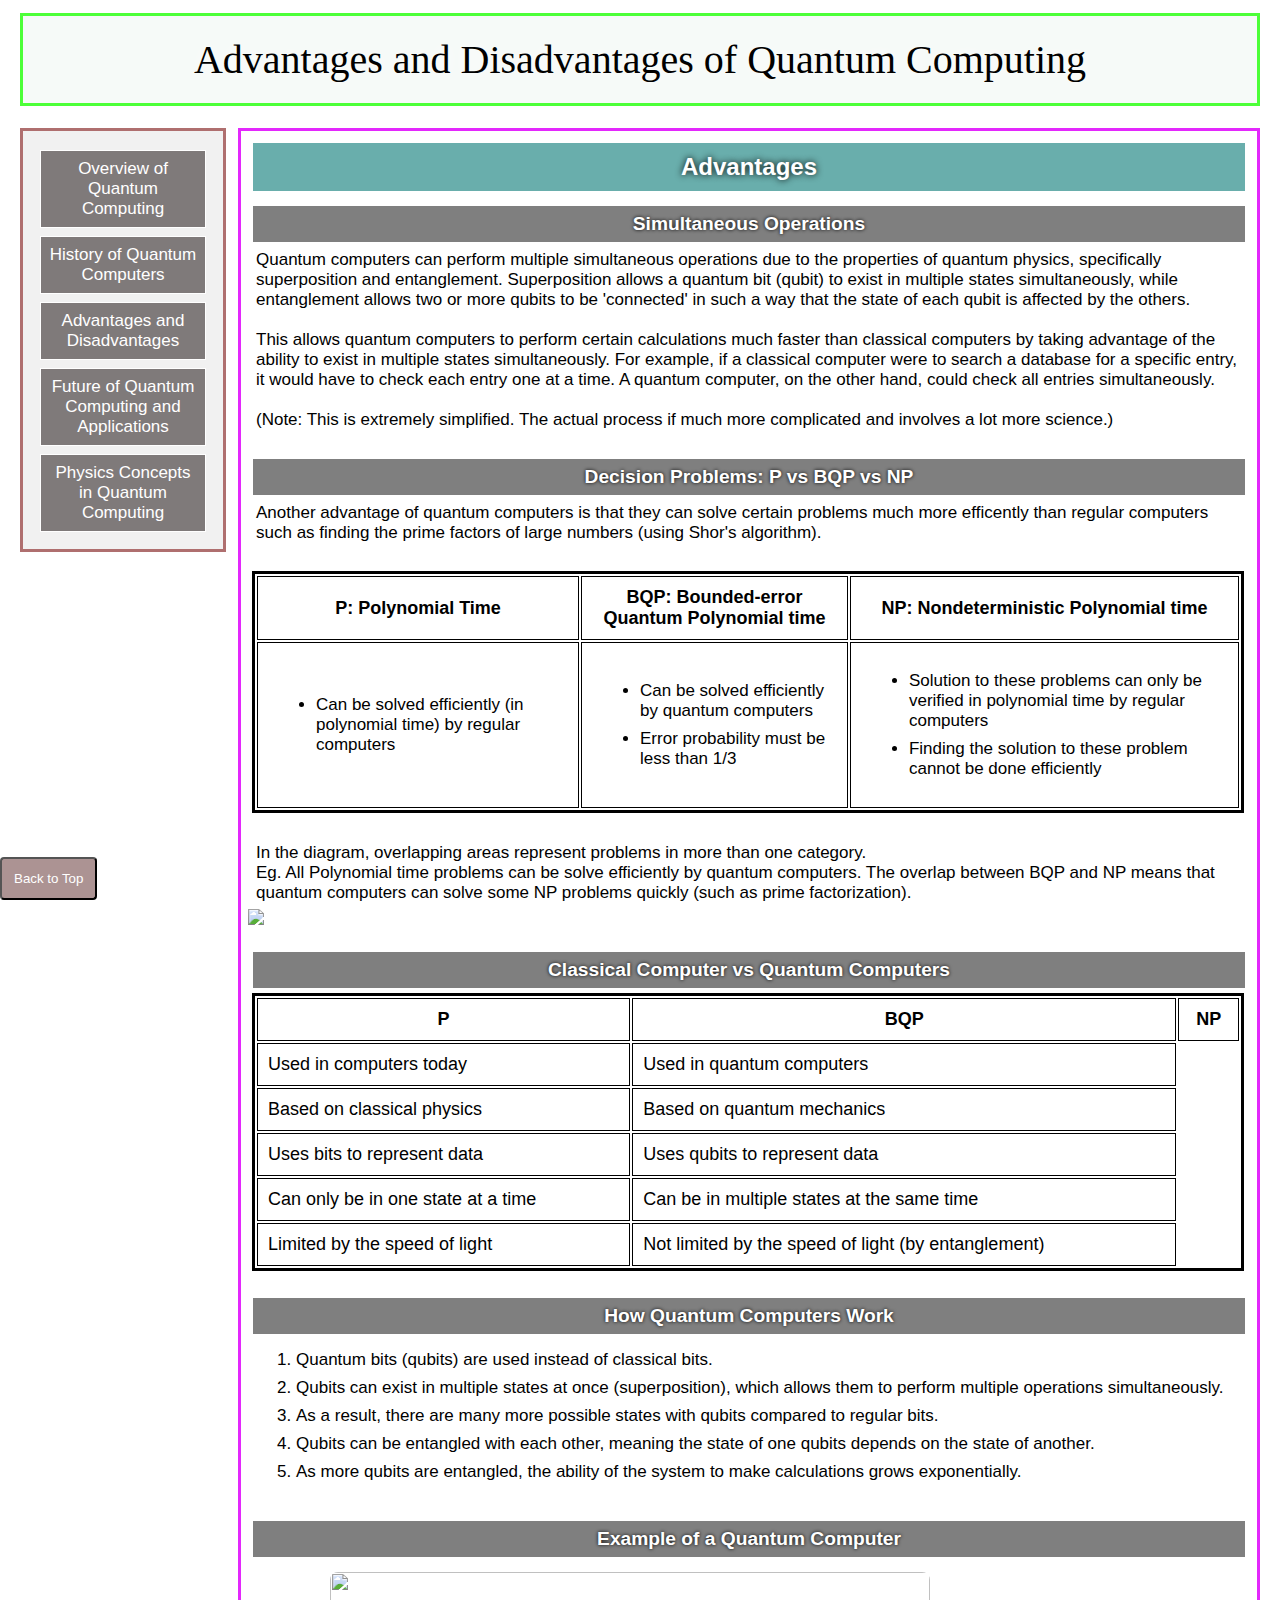
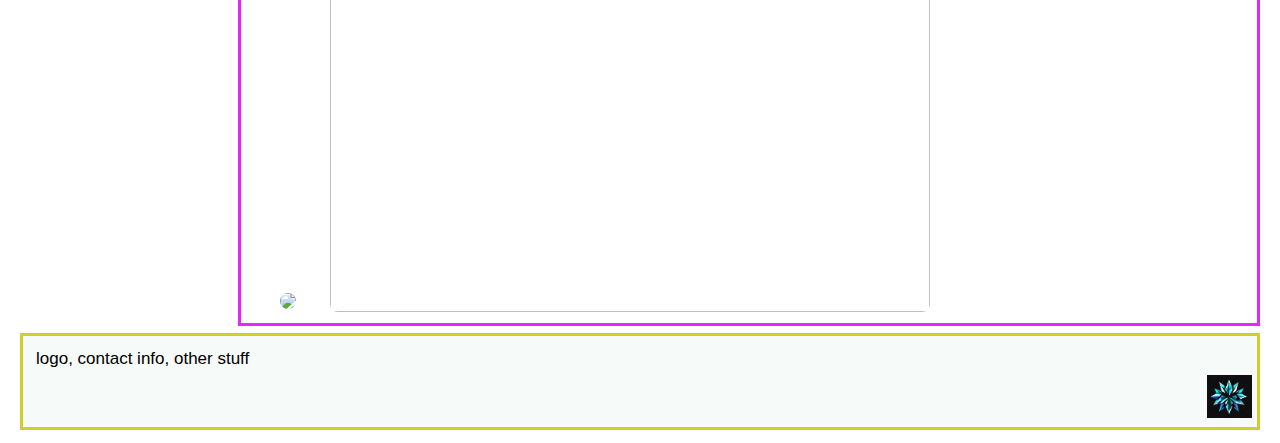
==== advantages_disadvantages.html @ f744d3c9 "Add files via upload" ====
<!DOCTYPE html>
<html>

<head>
    <link rel="stylesheet" href="styles.css">
    <title>Advantages and Disadvantages</title>
    <style>
        td {
            text-align: left;
        }
    </style>
</head>

<body>

    <div class="allItems">
        <header>
            <h1 class="title">Advantages and Disadvantages of Quantum Computing</h1>
        </header>
        <main>

            <!-- sticks out when less than 1000 pixels in width -->
            <nav>
                <ul class="navbar">
                    <li><a href="main.html">Overview of Quantum Computing</a></li>
                    <li><a href="history.html">History of Quantum Computers</a></li>
                    <li><a href="advantages_disadvantages.html">Advantages and Disadvantages</a></li>
                    <li><a href="future_applications.html">Future of Quantum Computing and Applications</a></li>
                    <li><a href="physics.html">Physics Concepts in Quantum Computing</a></li>
                </ul>
            </nav>


            <article>
                <h2 class="subtitle">Advantages</h2>
                <h3 class="subtitle">Simultaneous Operations</h3>
                <p>
                    Quantum computers can perform multiple simultaneous operations due to the properties of quantum
                    physics, specifically superposition and entanglement. Superposition allows a quantum bit (qubit) to
                    exist in multiple states simultaneously, while entanglement allows two or more qubits to be
                    'connected' in such a way that the state of each qubit is affected by the others.
                    <br><br>
                    This allows quantum computers to perform certain calculations much faster than classical computers
                    by taking advantage of the ability to exist in multiple states simultaneously. For example, if a
                    classical computer were to search a database for a specific entry, it would have to check each entry
                    one at a time. A quantum computer, on the other hand, could check all entries simultaneously.
                    <br><br>
                    (Note: This is extremely simplified. The actual process if much more complicated and involves a lot
                    more science.)
                </p>
                <br>

                <h3 class="subtitle">Decision Problems: P vs BQP vs NP</h3>
                <p>Another advantage of quantum computers is that they can solve certain problems much more efficently
                    than regular computers such as finding the prime factors of large numbers (using Shor's algorithm).
                </p>
                <br>
                <table>
                    <tr>
                        <th>P: Polynomial Time</th>
                        <th>BQP: Bounded-error Quantum Polynomial time</th>
                        <th>NP: Nondeterministic Polynomial time</th>
                    </tr>
                    <tr>
                        <td>
                            <ul>
                                <li>Can be solved efficiently (in polynomial time) by regular computers</li>
                            </ul>
                        </td>
                        <td>
                            <ul>
                                <li>Can be solved efficiently by quantum computers</li>
                                <li>Error probability must be less than 1/3</li>
                            </ul>
                        </td>
                        <td>
                            <ul>
                                <li>Solution to these problems can only be verified in polynomial time by regular
                                    computers</li>
                                <li>Finding the solution to these problem cannot be done efficiently</li>
                            </ul>
                        </td>
                    </tr>

                </table>

                <br>
                <p>In the diagram, overlapping areas represent problems in more than one category.<br> Eg. All
                    Polynomial time problems can be solve efficiently by quantum computers. The overlap between BQP and
                    NP means that quantum computers can solve some NP problems quickly (such as prime factorization).
                </p>
                <img src="https://upload.wikimedia.org/wikipedia/commons/thumb/3/31/Quantum_Toffoli_Gate_Implementation.svg/1920px-Quantum_Toffoli_Gate_Implementation.svg.png"
                    width="600px">

                <br><br>

                <h3 class="subtitle">Classical Computer vs Quantum Computers</h3>
                <table>
                    <tr>
                        <th>P</th>
                        <th>BQP</th>
                        <th>NP</th>
                    </tr>
                    <tr>
                        <td>Used in computers today</td>
                        <td>Used in quantum computers</td>
                    </tr>
                    <tr>
                        <td>Based on classical physics</td>
                        <td>Based on quantum mechanics</td>
                    </tr>
                    <tr>
                        <td>Uses bits to represent data</td>
                        <td>Uses qubits to represent data</td>
                    </tr>
                    <tr>
                        <td>Can only be in one state at a time</td>
                        <td>Can be in multiple states at the same time</td>
                    </tr>
                    <tr>
                        <td>Limited by the speed of light</td>
                        <td>Not limited by the speed of light (by entanglement)</td>
                    </tr>
                </table>
                <br>

                <h3 class="subtitle">How Quantum Computers Work</h3>
                <ol>
                    <li>Quantum bits (qubits) are used instead of classical bits.</li>
                    <li>Qubits can exist in multiple states at once (superposition), which allows them to perform
                        multiple operations simultaneously.</li>
                    <li>As a result, there are many more possible states with qubits compared to regular bits.</li>
                    <li>Qubits can be entangled with each other, meaning the state of one qubits depends on the state of
                        another.</li>
                    <li>As more qubits are entangled, the ability of the system to make calculations grows
                        exponentially.</li>
                </ol>
                <br>

                <h3 class="subtitle">Example of a Quantum Computer</h3>

                <img src="https://www.science.org/do/10.1126/science.adh2923/full/_0224_quantumcomputing.jpg"
                    height="340px" style="margin: 10px 15px 3px 32px; border-radius: 8px;">
                <img src="https://www.thetimes.co.uk/imageserver/image/%2Fmethode%2Ftimes%2Fprod%2Fweb%2Fbin%2Fedc87bea-ea72-11ed-8b19-8262c49fff39.jpg?crop=3840%2C2160%2C0%2C0"
                    height="340px" width="600px" style="margin: 10px 25px 3px 15px; border-radius: 8px;">


            </article>


        </main>


        <footer>
            <p>logo, contact info, other stuff</p>
            <div style="text-align: right;">
                <img src="logo.png" width="45px">
            </div>
        </footer>
    </div>

    <button onclick="toTop()" id="backToTop" title="Go to the top of the page">Back to Top</button>
    <script src="helper.js"></script>
</body>

</html>
---- styles.css ----
.allItems {
    display: flex;
    flex-direction: column;
    margin: 7px;
    padding: 5px;
}

/* css element for title */
header {
    background-color: rgba(242, 247, 245, 0.674);
    border-style: solid;
    border-color: rgb(76, 255, 56);
    margin-bottom: 15px;
}

main {
    flex-grow: 1;
    display: flex;
    flex-direction: row;
    margin: 7px 0px 7px 0px;
    height: fit-content;
}

/* for everything in the middle (nav and main) */
nav,
article {
    padding: 7px;
}

/* nav bar on the left */
nav {
    display: flex;
    font: 20px arial;
    width: 15%;
    margin-right: 5px;
    border-style: solid;
    border-color: rgb(175, 111, 111);
    background-color: rgb(241, 241, 241);
    height: fit-content;
}

/* entire nav area */
ul.navbar {
    list-style-type: none;
    margin: 2px 0px 2px 0px;
    padding: 2px;
    width: 200px;
    background-color: #f1f1f1;
}
/* each individual button inside of the nav */
li a {
    display: flex;
    background-color: #767070ec;
    color: #fff;
    border: 1px solid;
    padding: 0.5rem;
    align-items: center;
    text-align: center;
    text-decoration: none;
    transition: all 0.5s ease-out;
    height: fit-content;
    width: fit-content;

    margin: 5px 0px 5px 0px;
}
/* css animations for nav bar */
li a:hover,
li a:focus {
    background-color: #fff;
    color: #333;
}

/* main content */
article {

    border-style: solid;
    border-color: rgb(227, 40, 252);
    margin-left: 7px;
}

/* extra info goes here */
footer {
    border-style: solid;
    border-color: rgb(206, 206, 44);
    padding: 5px;
    background-color: rgba(242, 247, 245, 0.674);
}

/* general formatting for the overall style of the website */
table {
    font: 18px arial;
    border: 3px solid black;
    text-align: center;
    width: 99%;
    margin: 4px;
}

tr,
th,
td {
    border-style: solid;
    border-width: 0.5px;
    padding: 10px;
    margin: 7px;
}

p,
li {
    font: 17px arial;
    margin: 8px 8px 6px 8px;
}

/* used in the header */
h1.title {
    font-family: Georgia;
    font-size: 2.5rem;
    font-weight: normal;
    text-shadow: 0 0 0.4em rgb(255, 255, 255);
    text-align: center;
    top: 10%;
    left: 0;
    right: 0;
    margin: 0;
    padding: 0.5em;
}

/* larger subtitles, used less frequently and stand out over h3 */
h2.subtitle {
    font-family: Arial;
    font-size: 1.5rem;
    font-weight: bold;
    color: white;
    text-shadow: 0 0 0.3em black;
    text-align: center;
    bottom: 10%;
    left: 0;
    right: 0;
    margin: 0;
    padding: 10px;
    margin: 5px 5px 15px 5px;
    background-color: rgba(42, 140, 137, 0.7);
}

/* general subtitle */
h3.subtitle {
    font-family: Arial;
    font-size: 1.2rem;
    font-weight: bold;
    color: white;
    text-shadow: 0 0 0.2em black;
    text-align: center;
    bottom: 10%;
    left: 0;
    right: 0;
    margin: 0;
    padding: 7px;
    margin: 5px;
    background-color: rgba(0, 0, 0, 0.5);
}

/* back to top button */
#backToTop {
    position: fixed;
    bottom: 0px;
    left: 0px;
    z-index: 99999;
    font-size: 15px arial;
    background-color: rgb(172, 147, 147);
    color: white;
    cursor: pointer;
    padding: 12px;
    border-radius: 4px;
    transition: all 0.3s ease-out;
}
/* animations for the buttom */
#backToTop:hover {
    background-color: #000000;
}
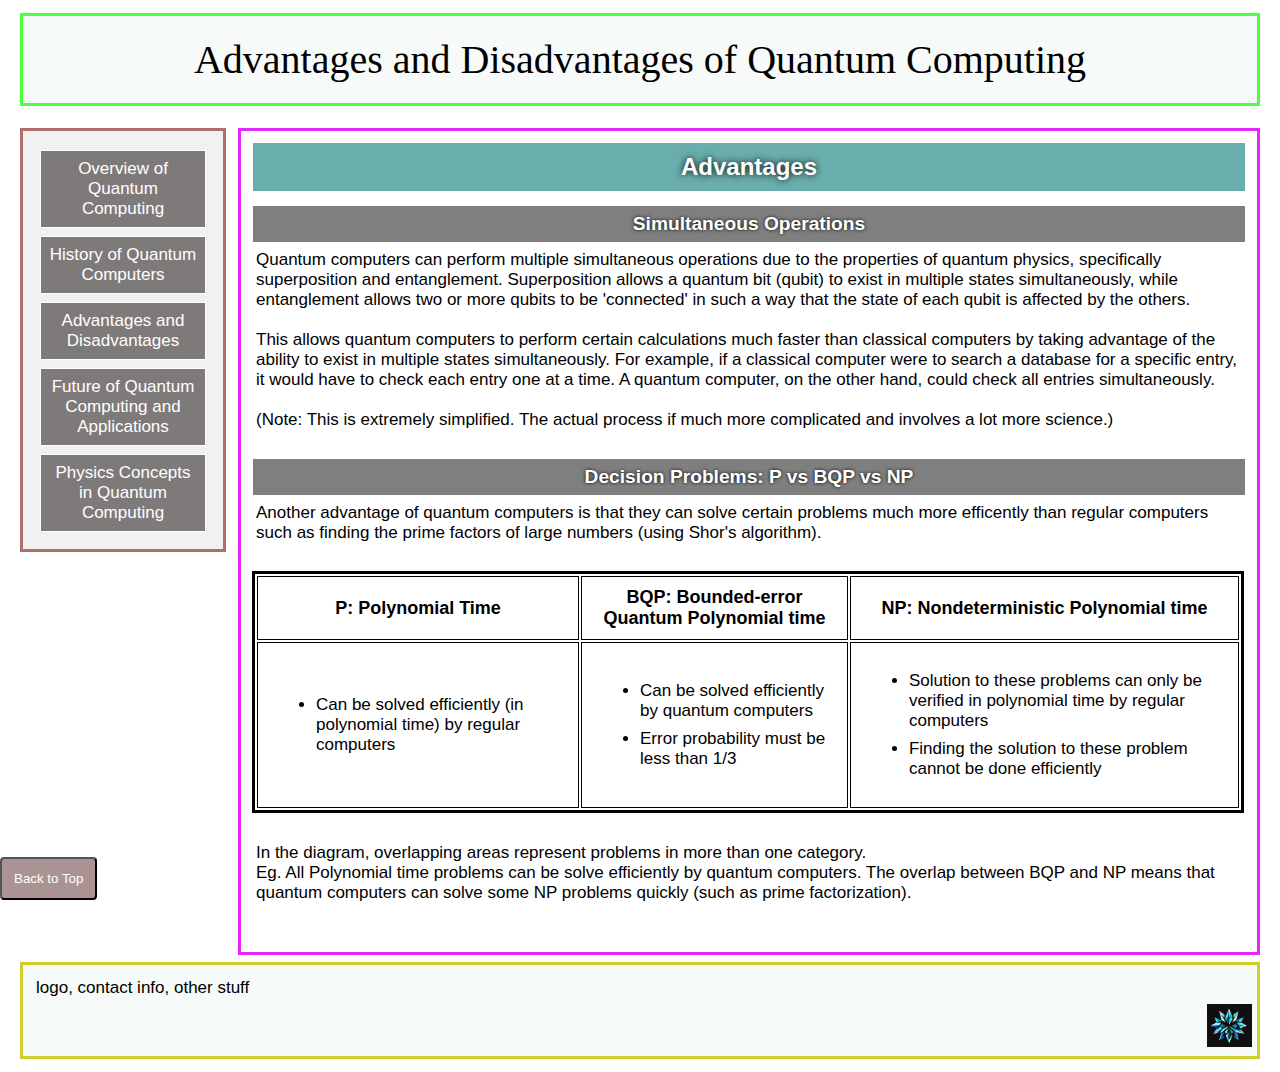
==== commit 537379eb: "Update advantages_disadvantages.html" ====
--- a/advantages_disadvantages.html
+++ b/advantages_disadvantages.html
@@ -22,7 +22,7 @@
             <!-- sticks out when less than 1000 pixels in width -->
             <nav>
                 <ul class="navbar">
-                    <li><a href="main.html">Overview of Quantum Computing</a></li>
+                    <li><a href="index.html">Overview of Quantum Computing</a></li>
                     <li><a href="history.html">History of Quantum Computers</a></li>
                     <li><a href="advantages_disadvantages.html">Advantages and Disadvantages</a></li>
                     <li><a href="future_applications.html">Future of Quantum Computing and Applications</a></li>
@@ -89,62 +89,11 @@
                     Polynomial time problems can be solve efficiently by quantum computers. The overlap between BQP and
                     NP means that quantum computers can solve some NP problems quickly (such as prime factorization).
                 </p>
-                <img src="https://upload.wikimedia.org/wikipedia/commons/thumb/3/31/Quantum_Toffoli_Gate_Implementation.svg/1920px-Quantum_Toffoli_Gate_Implementation.svg.png"
-                    width="600px">
+                <img>
 
                 <br><br>
 
-                <h3 class="subtitle">Classical Computer vs Quantum Computers</h3>
-                <table>
-                    <tr>
-                        <th>P</th>
-                        <th>BQP</th>
-                        <th>NP</th>
-                    </tr>
-                    <tr>
-                        <td>Used in computers today</td>
-                        <td>Used in quantum computers</td>
-                    </tr>
-                    <tr>
-                        <td>Based on classical physics</td>
-                        <td>Based on quantum mechanics</td>
-                    </tr>
-                    <tr>
-                        <td>Uses bits to represent data</td>
-                        <td>Uses qubits to represent data</td>
-                    </tr>
-                    <tr>
-                        <td>Can only be in one state at a time</td>
-                        <td>Can be in multiple states at the same time</td>
-                    </tr>
-                    <tr>
-                        <td>Limited by the speed of light</td>
-                        <td>Not limited by the speed of light (by entanglement)</td>
-                    </tr>
-                </table>
-                <br>
-
-                <h3 class="subtitle">How Quantum Computers Work</h3>
-                <ol>
-                    <li>Quantum bits (qubits) are used instead of classical bits.</li>
-                    <li>Qubits can exist in multiple states at once (superposition), which allows them to perform
-                        multiple operations simultaneously.</li>
-                    <li>As a result, there are many more possible states with qubits compared to regular bits.</li>
-                    <li>Qubits can be entangled with each other, meaning the state of one qubits depends on the state of
-                        another.</li>
-                    <li>As more qubits are entangled, the ability of the system to make calculations grows
-                        exponentially.</li>
-                </ol>
-                <br>
-
-                <h3 class="subtitle">Example of a Quantum Computer</h3>
-
-                <img src="https://www.science.org/do/10.1126/science.adh2923/full/_0224_quantumcomputing.jpg"
-                    height="340px" style="margin: 10px 15px 3px 32px; border-radius: 8px;">
-                <img src="https://www.thetimes.co.uk/imageserver/image/%2Fmethode%2Ftimes%2Fprod%2Fweb%2Fbin%2Fedc87bea-ea72-11ed-8b19-8262c49fff39.jpg?crop=3840%2C2160%2C0%2C0"
-                    height="340px" width="600px" style="margin: 10px 25px 3px 15px; border-radius: 8px;">
-
-
+               
             </article>
 
 
@@ -163,4 +112,4 @@
     <script src="helper.js"></script>
 </body>
 
-</html>+</html>
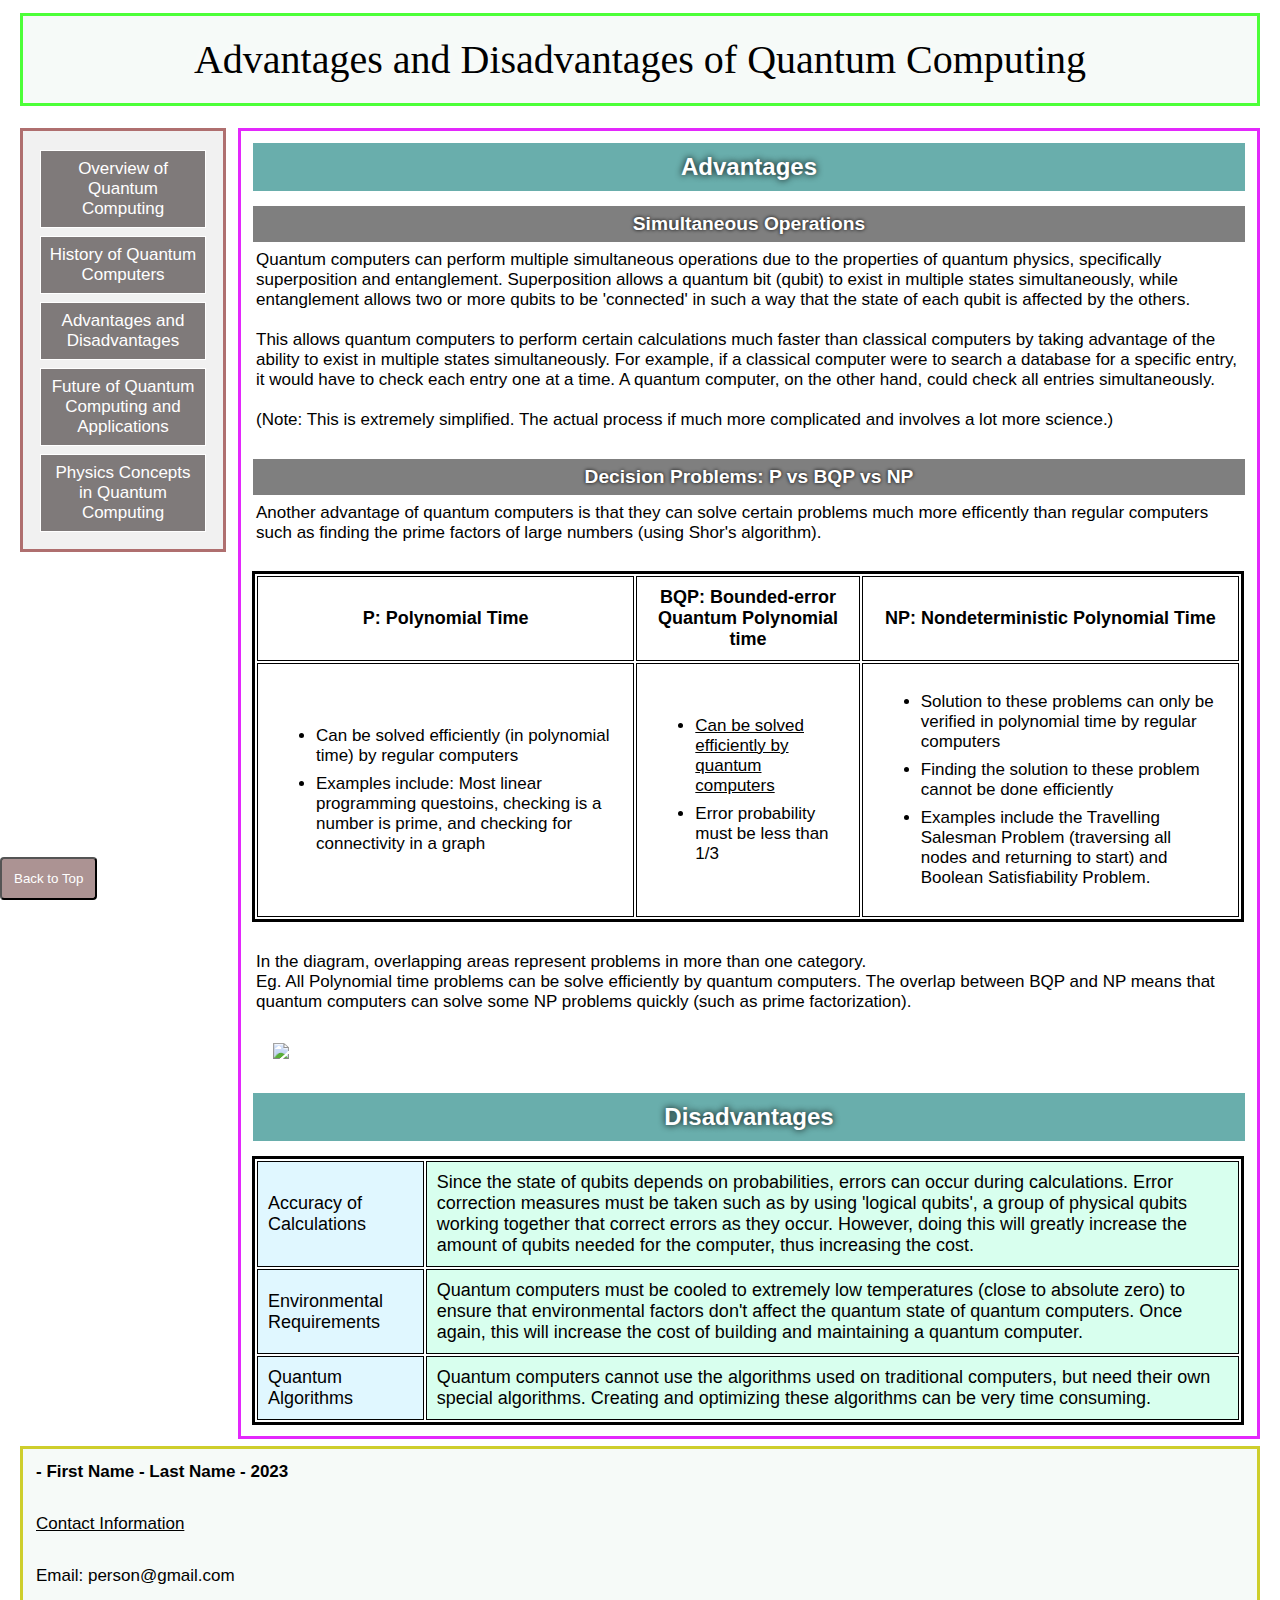
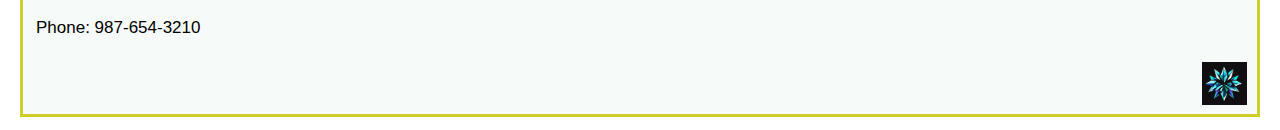
==== commit cf9e60d1: "added things" ====
--- a/advantages_disadvantages.html
+++ b/advantages_disadvantages.html
@@ -59,17 +59,19 @@
                     <tr>
                         <th>P: Polynomial Time</th>
                         <th>BQP: Bounded-error Quantum Polynomial time</th>
-                        <th>NP: Nondeterministic Polynomial time</th>
+                        <th>NP: Nondeterministic Polynomial Time</th>
                     </tr>
                     <tr>
                         <td>
                             <ul>
                                 <li>Can be solved efficiently (in polynomial time) by regular computers</li>
+                                <li>Examples include: Most linear programming questoins, checking is a number is prime,
+                                    and checking for connectivity in a graph</li>
                             </ul>
                         </td>
                         <td>
                             <ul>
-                                <li>Can be solved efficiently by quantum computers</li>
+                                <li><u>Can be solved efficiently by quantum computers</u></li>
                                 <li>Error probability must be less than 1/3</li>
                             </ul>
                         </td>
@@ -78,6 +80,8 @@
                                 <li>Solution to these problems can only be verified in polynomial time by regular
                                     computers</li>
                                 <li>Finding the solution to these problem cannot be done efficiently</li>
+                                <li>Examples include the Travelling Salesman Problem (traversing all nodes and returning
+                                    to start) and Boolean Satisfiability Problem.</li>
                             </ul>
                         </td>
                     </tr>
@@ -89,20 +93,62 @@
                     Polynomial time problems can be solve efficiently by quantum computers. The overlap between BQP and
                     NP means that quantum computers can solve some NP problems quickly (such as prime factorization).
                 </p>
-                <img>
-
-                <br><br>
-
-               
-            </article>
+                <img src="https://qph.cf2.quoracdn.net/main-qimg-51a68b43777993cd6eed13a943268507" height="300px"
+                    style="margin:25px">
 
 
+                <h2 class="subtitle">Disadvantages</h2>
+                <table>
+                    <colgroup>
+                        <col style="background-color:rgb(224, 247, 255);">
+                        <col style="background-color:rgb(216, 255, 238);">
+                    </colgroup>
+
+                    <tr>
+                        <td>
+                            Accuracy of Calculations
+                        </td>
+                        <td>
+                            Since the state of qubits depends on probabilities, errors can occur during calculations.
+                            Error correction measures must be taken such as by using 'logical qubits', a group of
+                            physical qubits working together that correct errors as they occur. However, doing this will
+                            greatly increase the amount of qubits needed for the computer, thus increasing the cost.
+                        </td>
+                    </tr>
+
+                    <tr>
+                        <td>
+                            Environmental Requirements
+                        </td>
+                        <td>
+                            Quantum computers must be cooled to extremely low temperatures (close to absolute zero) to
+                            ensure that environmental factors don't affect the quantum state of quantum computers. Once
+                            again, this will increase the cost of building and maintaining a quantum computer.
+                        </td>
+                    </tr>
+
+                    <tr>
+                        <td>
+                            Quantum Algorithms
+                        </td>
+                        <td>
+                            Quantum computers cannot use the algorithms used on traditional computers, but need their
+                            own special algorithms. Creating and optimizing these algorithms can be very time consuming.
+                        </td>
+                    </tr>
+
+                </table>
+
+            </article>
         </main>
 
 
         <footer>
-            <p>logo, contact info, other stuff</p>
-            <div style="text-align: right;">
+            <p><b>- First Name - Last Name - 2023</b></p><br>
+            <p><u>Contact Information</u></p><br>
+            <p>Email: person@gmail.com</p><br>
+            <p>Phone: 987-654-3210</p><br>
+            <div style="text-align: right; margin-right: 5px;">
                 <img src="logo.png" width="45px">
             </div>
         </footer>
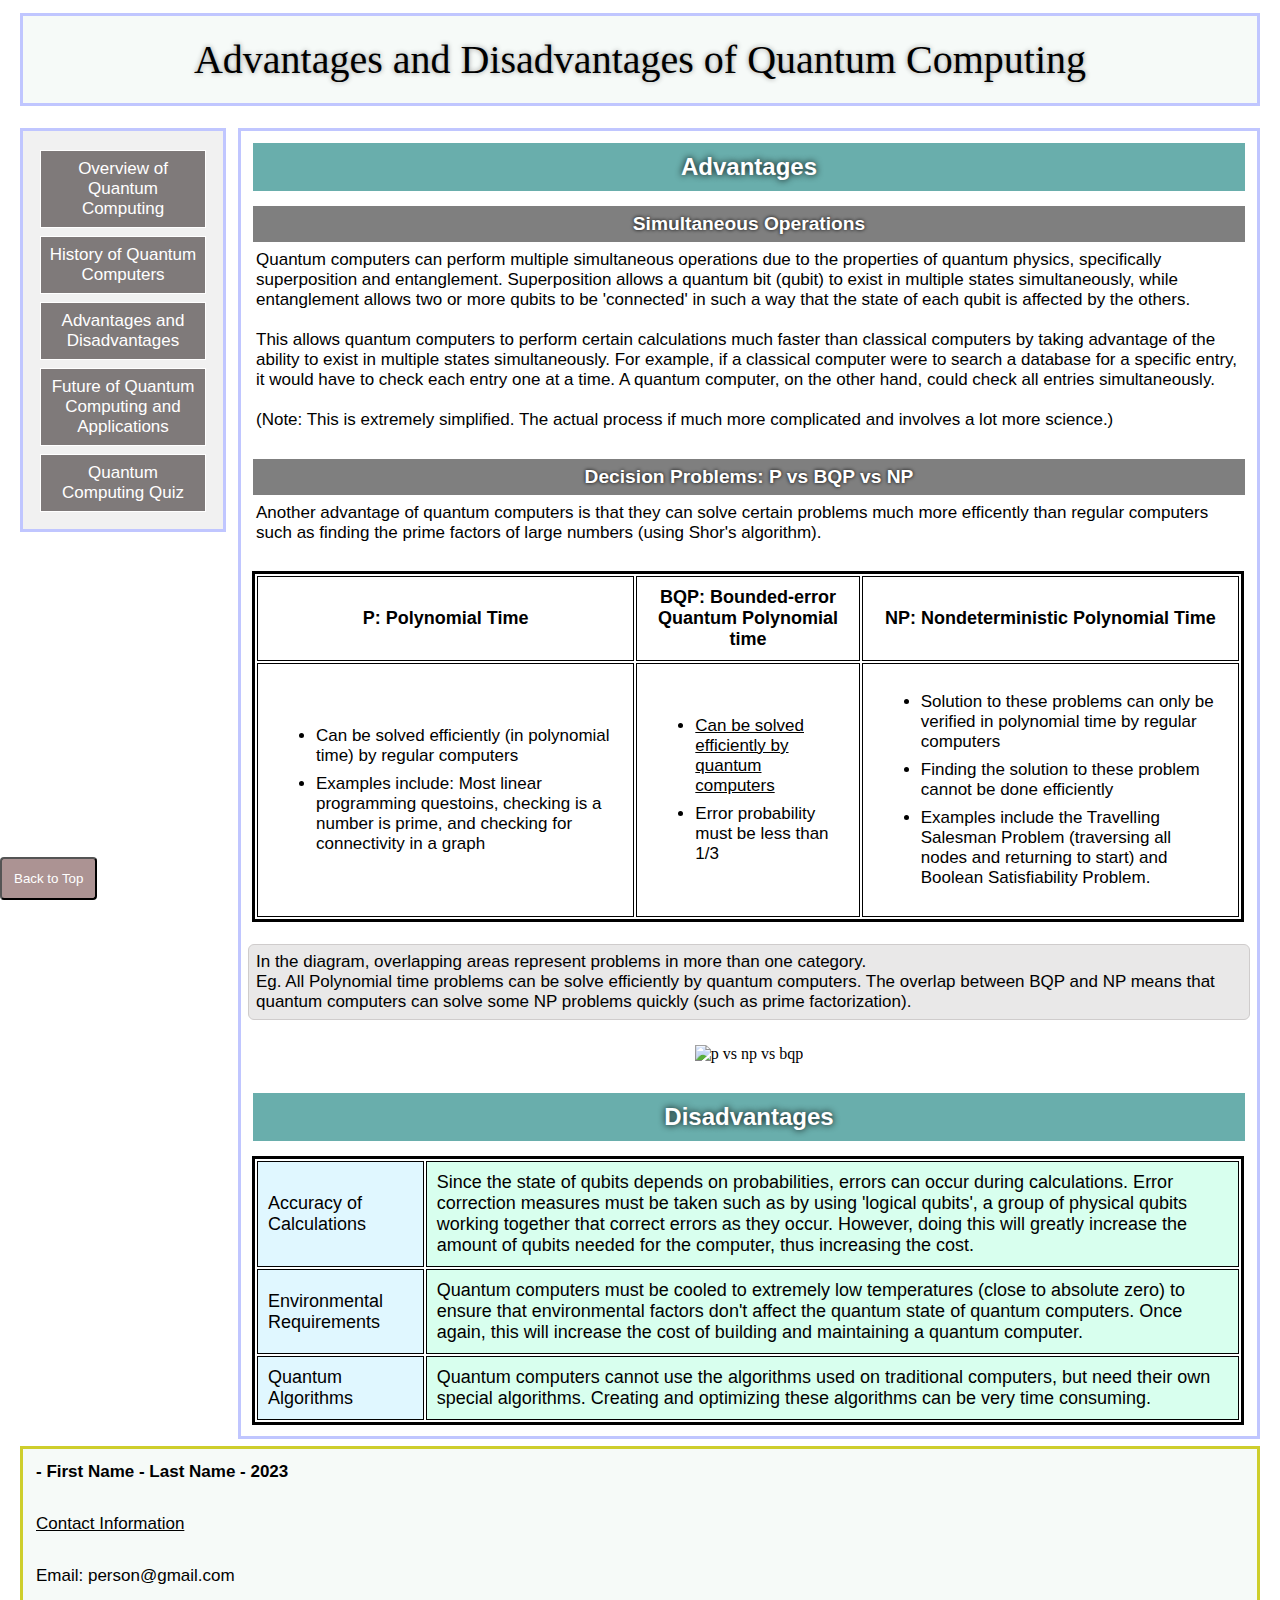
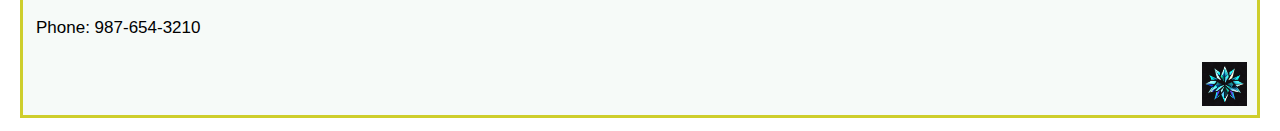
==== commit c6ff9eb5: "Add files via upload" ====
--- a/advantages_disadvantages.html
+++ b/advantages_disadvantages.html
@@ -19,18 +19,18 @@
         </header>
         <main>
 
-            <!-- sticks out when less than 1000 pixels in width -->
+            <!-- navigation bar, sticks out when less than 1000 pixels in width -->
             <nav>
                 <ul class="navbar">
                     <li><a href="index.html">Overview of Quantum Computing</a></li>
                     <li><a href="history.html">History of Quantum Computers</a></li>
                     <li><a href="advantages_disadvantages.html">Advantages and Disadvantages</a></li>
                     <li><a href="future_applications.html">Future of Quantum Computing and Applications</a></li>
-                    <li><a href="physics.html">Physics Concepts in Quantum Computing</a></li>
+                    <li><a href="others.html">Quantum Computing Quiz</a></li>
                 </ul>
             </nav>
 
-
+            <!-- main content -->
             <article>
                 <h2 class="subtitle">Advantages</h2>
                 <h3 class="subtitle">Simultaneous Operations</h3>
@@ -55,6 +55,8 @@
                     than regular computers such as finding the prime factors of large numbers (using Shor's algorithm).
                 </p>
                 <br>
+
+                <!-- P vs BQP vs NP table -->
                 <table>
                     <tr>
                         <th>P: Polynomial Time</th>
@@ -89,12 +91,15 @@
                 </table>
 
                 <br>
-                <p>In the diagram, overlapping areas represent problems in more than one category.<br> Eg. All
+                <p class="image-description" style="font-weight: normal;">In the diagram, overlapping areas represent
+                    problems in more than one category.<br> Eg. All
                     Polynomial time problems can be solve efficiently by quantum computers. The overlap between BQP and
                     NP means that quantum computers can solve some NP problems quickly (such as prime factorization).
                 </p>
-                <img src="https://qph.cf2.quoracdn.net/main-qimg-51a68b43777993cd6eed13a943268507" height="300px"
-                    style="margin:25px">
+                <div style="text-align: center;">
+                    <img src="https://qph.cf2.quoracdn.net/main-qimg-51a68b43777993cd6eed13a943268507" height="300px"
+                        style="margin:25px" title="Source: qph.cf2.quoracdn.net.com" alt="p vs np vs bqp">
+                </div>
 
 
                 <h2 class="subtitle">Disadvantages</h2>
@@ -104,6 +109,7 @@
                         <col style="background-color:rgb(216, 255, 238);">
                     </colgroup>
 
+                    <!-- table about the disadvantages of quantum computers -->
                     <tr>
                         <td>
                             Accuracy of Calculations
@@ -142,7 +148,7 @@
             </article>
         </main>
 
-
+        <!-- footer with extra info -->
         <footer>
             <p><b>- First Name - Last Name - 2023</b></p><br>
             <p><u>Contact Information</u></p><br>
@@ -158,4 +164,4 @@
     <script src="helper.js"></script>
 </body>
 
-</html>
+</html>--- a/styles.css
+++ b/styles.css
@@ -9,7 +9,8 @@
 header {
     background-color: rgba(242, 247, 245, 0.674);
     border-style: solid;
-    border-color: rgb(76, 255, 56);
+    border-color: rgb(192, 198, 255);
+    border-width: 0.2rem;
     margin-bottom: 15px;
 }
 
@@ -34,8 +35,9 @@
     width: 15%;
     margin-right: 5px;
     border-style: solid;
-    border-color: rgb(175, 111, 111);
+    border-color: rgb(192, 198, 255);
     background-color: rgb(241, 241, 241);
+    border-width: 0.2rem;
     height: fit-content;
 }
 
@@ -47,6 +49,7 @@
     width: 200px;
     background-color: #f1f1f1;
 }
+
 /* each individual button inside of the nav */
 li a {
     display: flex;
@@ -63,6 +66,7 @@
 
     margin: 5px 0px 5px 0px;
 }
+
 /* css animations for nav bar */
 li a:hover,
 li a:focus {
@@ -74,8 +78,9 @@
 article {
 
     border-style: solid;
-    border-color: rgb(227, 40, 252);
+    border-color: rgb(192, 198, 255);
     margin-left: 7px;
+    border-width: 0.2rem;
 }
 
 /* extra info goes here */
@@ -115,7 +120,7 @@
     font-family: Georgia;
     font-size: 2.5rem;
     font-weight: normal;
-    text-shadow: 0 0 0.4em rgb(255, 255, 255);
+    text-shadow: 0 0 0.14em rgb(149, 149, 149);
     text-align: center;
     top: 10%;
     left: 0;
@@ -172,7 +177,44 @@
     border-radius: 4px;
     transition: all 0.3s ease-out;
 }
+
 /* animations for the buttom */
 #backToTop:hover {
     background-color: #000000;
-}+}
+
+/* css style for lists */
+ol {
+    padding: 0;
+    list-style: none;
+    counter-reset: circle_counter;
+}
+
+ol li {
+    counter-increment: circle_counter;
+    margin: 10px 12px;
+}
+
+ol li::before {
+    content: counter(circle_counter);
+    background-color: #00e1ff;
+    color: rgb(255, 255, 255);
+
+    font-size: 21px;
+    font-weight: bold;
+
+    margin-right: 6px;
+    padding: 3px 8px;
+    border-radius: 50%;
+}
+
+/* description of images */
+.image-description {
+    margin: 0 auto;
+    background-color: #e9e8e8;
+    padding: 7px;
+    border: 1px solid #cfcccc;
+    border-radius: 6px;
+    width: fit-content;
+    font-weight: bold;
+}
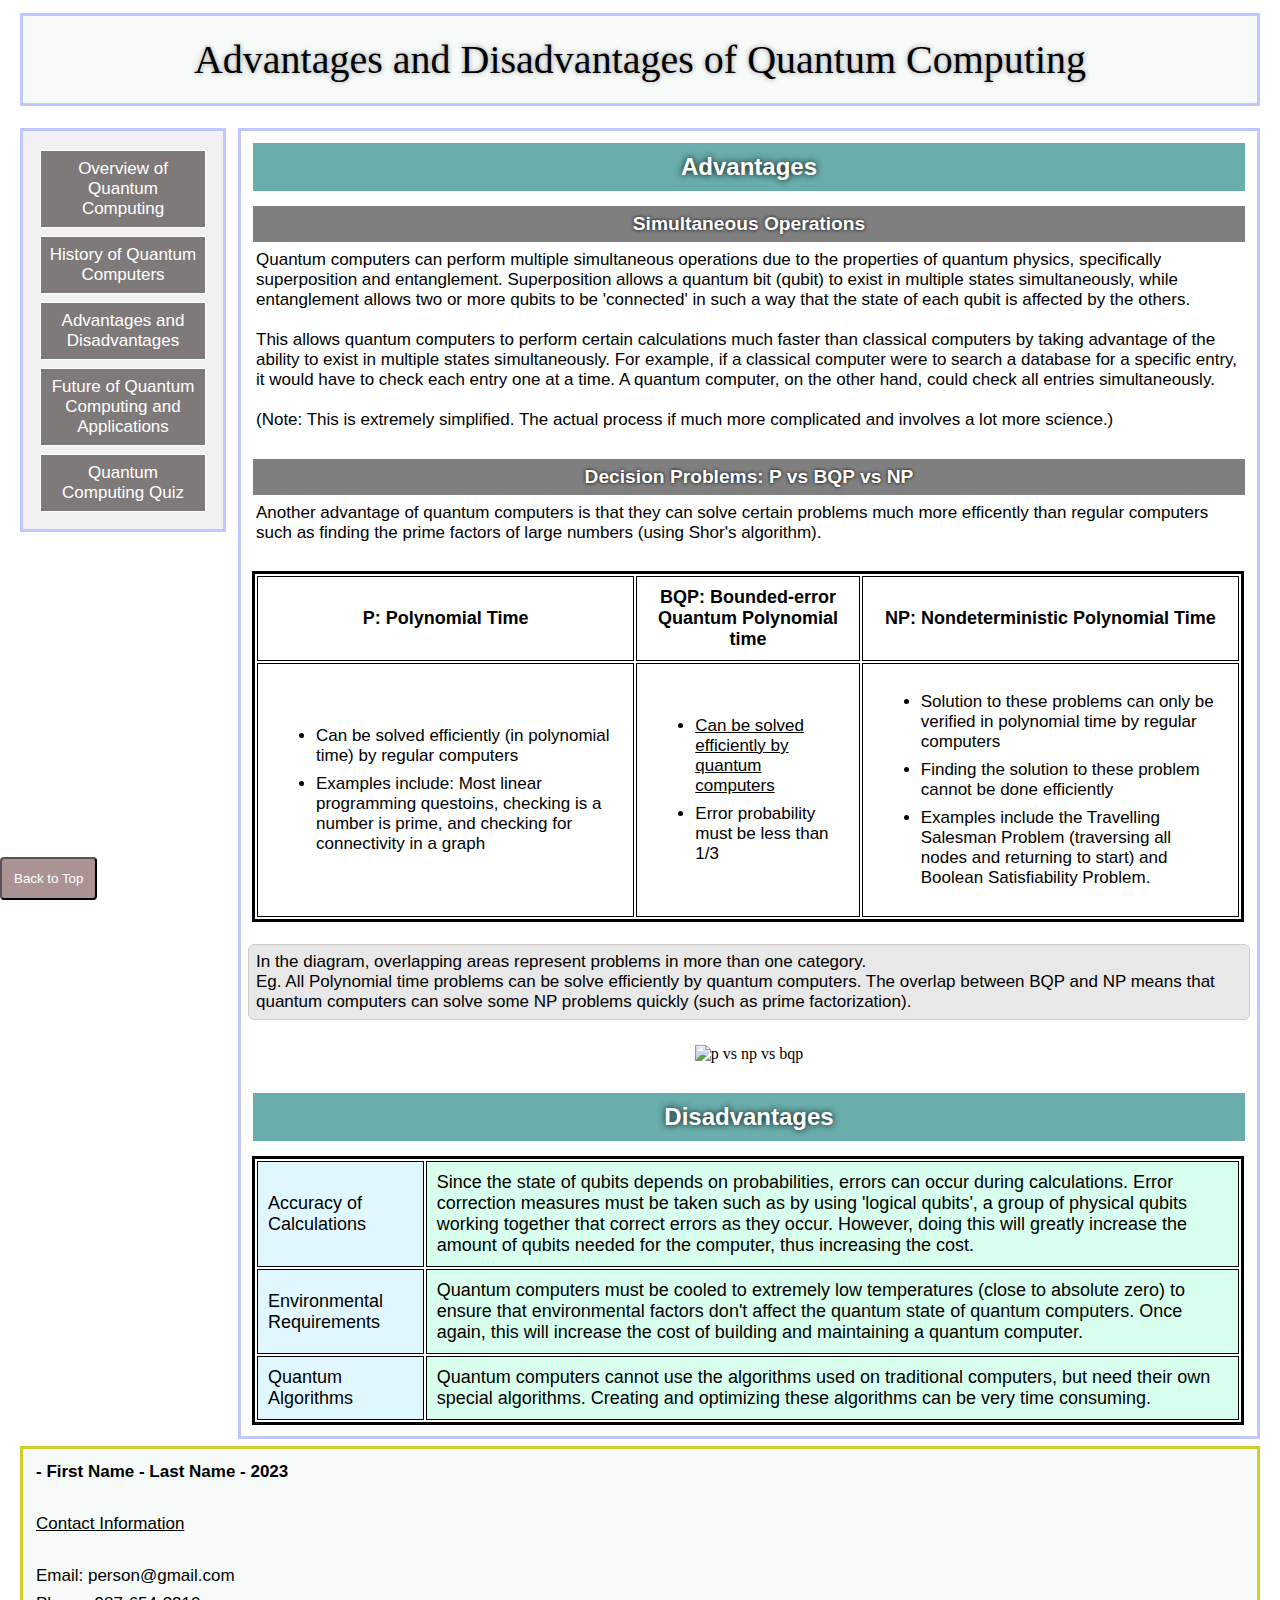
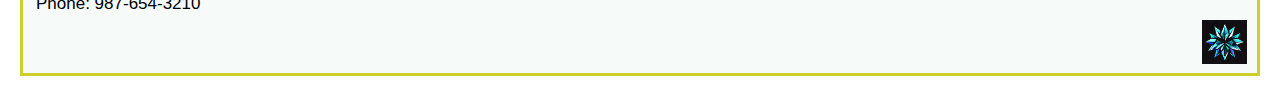
==== commit efe3d685: "FINAL CHANGES" ====
--- a/advantages_disadvantages.html
+++ b/advantages_disadvantages.html
@@ -152,8 +152,8 @@
         <footer>
             <p><b>- First Name - Last Name - 2023</b></p><br>
             <p><u>Contact Information</u></p><br>
-            <p>Email: person@gmail.com</p><br>
-            <p>Phone: 987-654-3210</p><br>
+            <p>Email: person@gmail.com</p>
+            <p>Phone: 987-654-3210</p>
             <div style="text-align: right; margin-right: 5px;">
                 <img src="logo.png" width="45px">
             </div>
